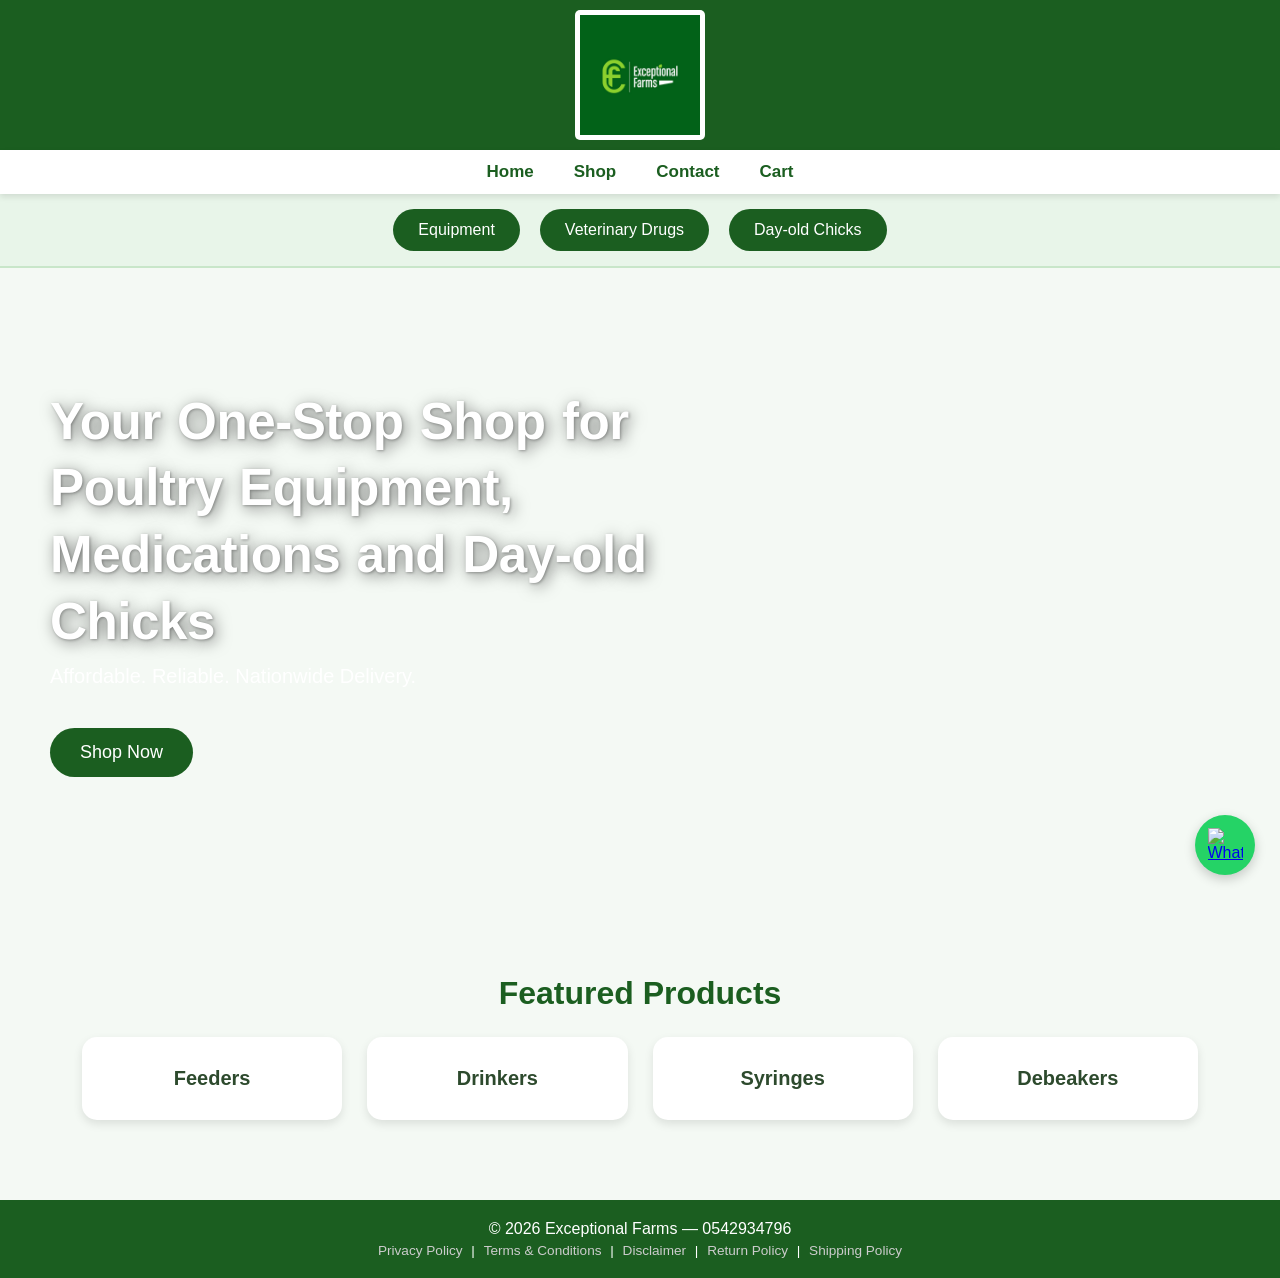
==== index.html @ a6a19049 "Add new products and shipping policy" ====
<!DOCTYPE html>
<html lang="en">
<head>
    <meta charset="UTF-8">
    <meta name="viewport" content="width=device-width, initial-scale=1.0">
    <meta name="description" content="Shop affordable poultry equipment, veterinary drugs, and day-old chicks online. Nationwide delivery. Order now from Exceptional Farms.">
    <meta name="keywords" content="poultry equipment, chicken feeders, drinkers, veterinary drugs, day-old chicks, poultry supplies Ghana">
    <meta name="author" content="Exceptional Farms">
    <meta name="robots" content="index, follow">
    <link rel="canonical" href="https://exceptionalfarms.gh/index.html">
    <meta property="og:title" content="Exceptional Farms - Poultry Equipment &amp; Supplies">
    <meta property="og:description" content="Your one-stop shop for poultry equipment, medications, and day-old chicks. Affordable. Reliable. Nationwide Delivery.">
    <meta property="og:url" content="https://exceptionalfarms.gh/index.html">
    <meta property="og:type" content="website">
    <meta property="og:image" content="https://exceptionalfarms.gh/Assets/logo.jpg">
    <meta name="twitter:card" content="summary_large_image">
    <meta name="twitter:title" content="Exceptional Farms">
    <meta name="twitter:description" content="Premium poultry equipment and supplies">
    <title>Exceptional Farms - Poultry Equipment, Drugs &amp; Chicks | Home</title>
    <link rel="icon" type="image/x-icon" href="Assets/favicon.ico">
    <link rel="apple-touch-icon" href="Assets/logo.jpg">
    <link rel="stylesheet" href="Assets/index.css">
    <link rel="preload" as="image" href="Assets/logo.jpg">
    <script type="application/ld+json">
    {
        "@context": "https://schema.org",
        "@type": "LocalBusiness",
        "name": "Exceptional Farms",
        "image": "https://exceptionalfarms.gh/Assets/logo.jpg",
        "description": "Your one-stop shop for poultry equipment, medications, and day-old chicks.",
        "url": "https://exceptionalfarms.gh",
        "telephone": "+233542934796",
        "priceRange": "GH₵₵",
        "address": {
            "@type": "PostalAddress",
            "addressCountry": "GH"
        },
        "areaServed": "Ghana",
        "knowsAbout": ["Poultry Equipment", "Veterinary Drugs", "Day-old Chicks", "Chicken Feeders", "Chicken Drinkers"]
    }
    </script>
</head>
<body>

<header>
    <img src="Assets/logo.jpg" alt="Exceptional Farms Logo" class="logo">
    <div class="menu-icon" onclick="toggleMenu()" aria-label="Toggle navigation menu">&#9776;</div>
</header>

<nav>
    <a href="index.html">Home</a>
    <a href="products.html">Shop</a>
    <a href="contact.html">Contact</a>
    <a href="cart.html">Cart</a>
</nav>


<div class="category-bar">
    <a href="products.html?category=equipment" class="cat-btn">Equipment</a>
    <a href="products.html?category=drugs" class="cat-btn">Veterinary Drugs</a>
    <a href="products.html?category=chicks" class="cat-btn">Day-old Chicks</a>
</div>


<div class="subcategory-bar">
    <a href="products.html?category=feeders" class="sub-btn">Feeders</a>
    <a href="products.html?category=drinkers" class="sub-btn">Drinkers</a>
    <a href="products.html?category=others" class="sub-btn">Others</a>
</div>

<section class="hero">
    <h1>Your One-Stop Shop for Poultry Equipment, Medications and Day-old Chicks</h1>
    <p>Affordable. Reliable. Nationwide Delivery.</p>
    <a href="products.html" class="btn">Shop Now</a>
</section>

<section class="products">
    <h2>Featured Products</h2>
    <div class="grid">
        <a href="products.html?category=feeders" class="item">Feeders</a>
        <a href="products.html?category=drinkers" class="item">Drinkers</a>
        <a href="products.html?category=others" class="item">Syringes</a>
        <a href="products.html?category=others" class="item">Debeakers</a>
    </div>
</section>

<footer>
    © 2026 Exceptional Farms — 0542934796
    <div class="legal-links">
        <a href="privacy.html">Privacy Policy</a> |
        <a href="terms.html">Terms &amp; Conditions</a> |
        <a href="disclaimer.html">Disclaimer</a> |
        <a href="return.html">Return Policy</a> |
        <a href="shipping.html">Shipping Policy</a>
    </div>
</footer>

<a href="https://wa.me/233544223416" class="whatsapp-float" target="_blank">
    <img src="https://upload.wikimedia.org/wikipedia/commons/6/6b/WhatsApp.svg" alt="WhatsApp">
</a>

<script>
function toggleMenu() {
    document.querySelector("nav").classList.toggle("show");
}


const categoryBar = document.querySelector(".category-bar");
const subcategoryBar = document.querySelector(".subcategory-bar");

if (categoryBar && subcategoryBar) {
    categoryBar.addEventListener("mouseenter", () => {
        subcategoryBar.style.display = "flex";
    });
    
    categoryBar.addEventListener("mouseleave", () => {
        if (!subcategoryBar.matches(":hover")) {
            subcategoryBar.style.display = "none";
        }
    });
    
    subcategoryBar.addEventListener("mouseenter", () => {
        subcategoryBar.style.display = "flex";
    });
    
    subcategoryBar.addEventListener("mouseleave", () => {
        subcategoryBar.style.display = "none";
    });
}
</script>

</body>
</html>
---- Assets/index.css ----
body {
    margin: 0;
    padding: 0;
    font-family: "Poppins", sans-serif;
    background: #f4f9f4;
    color: #2d4a2d;
}

header {
    background: #1b5e20;
    /* fixed height keeps header consistent while logo fills it */
    height: auto;
    min-height: 80px;
    padding: 10px 20px;
    text-align: center;
    color: white;
    font-size: 32px;
    font-weight: bold;
    letter-spacing: 2px;
    text-transform: uppercase;
    box-shadow: 0 3px 8px rgba(0, 0, 0, 0.2);
    animation: fadeInDown 1s ease-in-out;
    display: flex;
    align-items: center;
    justify-content: center;
    gap: 15px;
    flex-wrap: wrap;
    position: relative;
}

header .logo {
    width: auto;
    height: 120px;
    background: white;
    padding: 5px;
    border-radius: 5px;
    object-fit: contain;     /* show entire image so text is visible */
    object-position: center; /* center the logo inside header */
    animation: slideIn 1s ease;
    position: static;
    left: auto;
}

header .menu-icon {
    display: none;
    font-size: 30px;
    cursor: pointer;
    color: white;
    position: absolute;
    right: 20px;
}

nav { /* This is the desktop nav */
    display: flex;
    justify-content: center;
    align-items: center;
    padding: 12px 20px;
    background: white;
    position: sticky;
    top: 0;
    z-index: 100;
    box-shadow: 0 3px 6px rgba(0, 0, 0, 0.1);
}

nav a {
    text-decoration: none;
    font-weight: bold;
    color: #1b5e20;
    font-size: 17px;
    transition: 0.3s;
    margin: 0 20px;
}

nav a:hover {
    color: #66bb6a;
    transform: scale(1.1);
}

.category-bar {
    display: flex;
    justify-content: center;
    gap: 20px;
    background: #e8f5e9;
    padding: 15px;
    border-bottom: 2px solid #c8e6c9;
    animation: fadeIn 1.5s ease;
}

.cat-btn {
    background: #1b5e20;
    color: white;
    padding: 12px 25px;
    border-radius: 30px;
    font-size: 16px;
    text-decoration: none;
    transition: 0.3s;
}

.cat-btn:hover {
    background: #66bb6a;
    transform: translateY(-3px);
}

.subcategory-bar {
    display: none;
    justify-content: center;
    gap: 15px;
    background: #f1fff1;
    padding: 12px;
    border-bottom: 1px solid #c8e6c9;
    animation: fadeIn 0.6s ease;
}

.sub-btn {
    padding: 10px 18px;
    background: #388e3c;
    color: white;
    border-radius: 25px;
    text-decoration: none;
    transition: 0.3s;
}

.sub-btn:hover {
    background: #66bb6a;
    transform: translateY(-3px);
}

.category-bar:hover + .subcategory-bar {
    display: flex;
}

.hero {
    height: 70vh;
    background: url("https://images.unsplash.com/photo-1538170989343-ce003278e1a3?w=1600") center/cover no-repeat;
    display: flex;
    flex-direction: column;
    justify-content: center;
    align-items: flex-start;
    padding-left: 50px;
    color: white;
    animation: fadeIn 1.5s ease;
}

.hero h1 {
    font-size: 3.2rem;
    max-width: 700px;
    line-height: 1.3;
    font-weight: 800;
    letter-spacing: -0.5px;
    text-shadow: 3px 3px 15px rgba(0,0,0,0.5), 1px 1px 3px rgba(0,0,0,0.3);
    animation: slideIn 1s ease;
    margin: 0;
    word-spacing: 0.05em;
}

.hero p {
    font-size: 20px;
    margin-top: 10px;
    animation: slideIn 1.3s ease;
}

.btn {
    margin-top: 20px;
    display: inline-block;
    padding: 14px 30px;
    background: #1b5e20;
    color: white;
    text-decoration: none;
    border-radius: 30px;
    font-size: 18px;
    transition: 0.3s;
    animation: slideIn 1.6s ease;
}

.btn:hover {
    background: #66bb6a;
    transform: translateY(-4px);
}

.products {
    text-align: center;
    padding: 50px 20px;
}

.products h2 {
    font-size: 32px;
    margin-bottom: 25px;
    color: #1b5e20;
}

.grid {
    display: grid;
    grid-template-columns: repeat(4, 1fr);
    gap: 25px;
    width: 90%;
    margin: auto;
}

.item {
    background: white;
    padding: 30px;
    border-radius: 15px;
    font-size: 20px;
    font-weight: bold;
    color: #2d4a2d;
    box-shadow: 0 4px 10px rgba(0,0,0,0.1);
    transition: 0.3s;
    text-decoration: none;
}

.item:hover {
    transform: translateY(-8px);
    box-shadow: 0 8px 20px rgba(0,0,0,0.2);
    background: #e8f5e9;
}

footer {
    background: #1b5e20;
    color: white;
    text-align: center;
    padding: 20px;
    margin-top: 30px;
}

@keyframes fadeIn {
    from { opacity: 0; }
    to { opacity: 1; }
}

@keyframes fadeInDown {
    from { opacity: 0; transform: translateY(-25px); }
    to { opacity: 1; transform: translateY(0); }
}

@keyframes slideIn {
    from { opacity: 0; transform: translateX(-40px); }
    to { opacity: 1; transform: translateX(0); }
}

.menu-icon {
    display: none;
    font-size: 30px;
    color: #1b5e20;
    cursor: pointer;
}

.whatsapp-float {
    position: fixed;
    bottom: 25px;
    right: 25px;
    background: #25D366;
    width: 60px;
    height: 60px;
    border-radius: 50%;
    display: flex;
    justify-content: center;
    align-items: center;
    box-shadow: 0px 4px 12px rgba(0,0,0,0.2);
    animation: popIn 0.8s ease-in-out;
    z-index: 999;
}

.whatsapp-float img {
    width: 35px;
    height: 35px;
}

@keyframes popIn {
    from { transform: scale(0); }
    to { transform: scale(1); }
}

@media (max-width: 900px) {
    .grid {
        grid-template-columns: repeat(2, 1fr);
    }
    .hero h1 {
        font-size: 34px;
    }
    .hero p {
        font-size: 16px;
    }
}

@media (max-width: 768px) {
    header {
        padding: 10px;
        gap: 8px;
        justify-content: space-between;
    }

    header .logo {
        width: auto;
        height: 80px;
    }

    header .menu-icon {
        display: block;
    }

    header h1 {
        font-size: 1.2rem;
        margin: 0;
        letter-spacing: 1px;
        flex: 1;
    }

    nav {
        display: none;
        flex-direction: column;
        position: relative; /* Changed from absolute to flow naturally */
        top: 0;
        right: 0;
        background: white;
        width: 100%;
        box-shadow: 0 5px 15px rgba(0,0,0,0.2);
        z-index: 101;
        padding: 10px 0;
    }

    nav.show {
        display: flex;
    }

    nav a {
        padding: 15px 20px;
        text-align: center;
        border-bottom: 1px solid #eee;
        margin: 0;
    }

    .category-bar {
        gap: 10px;
        padding: 10px;
        flex-wrap: wrap;
    }

    .cat-btn {
        padding: 8px 15px;
        font-size: 13px;
    }

    .sub-btn {
        padding: 6px 12px;
        font-size: 12px;
    }
}

@media (max-width: 576px) {
    header {
        padding: 8px;
        gap: 6px;
    }

    header .logo {
        width: auto;
        height: 70px;
    }

    header h1 {
        font-size: 1rem;
        letter-spacing: 0.5px;
    }

    nav {
        padding: 8px 10px;
    }

    .grid {
        grid-template-columns: repeat(2, 1fr);
        gap: 15px;
        width: 95%;
    }

    .hero {
        height: 50vh;
        padding-left: 15px;
    }

    .hero h1 {
        font-size: 24px;
    }

    .category-bar {
        gap: 8px;
        padding: 8px;
    }

    .cat-btn {
        padding: 6px 12px;
        font-size: 12px;
    }
}

@media (max-width: 480px) {
    header {
        padding: 6px;
        gap: 4px;
    }

    header .logo {
        width: auto;
        height: 85px;
    }

    header h1 {
        font-size: 0.9rem;
        letter-spacing: 0px;
    }

    .category-bar {
        gap: 5px;
        padding: 6px;
        flex-wrap: wrap;
    }

    .cat-btn {
        padding: 5px 10px;
        font-size: 11px;
    }

    .grid {
        grid-template-columns: 1fr;
        gap: 12px;
    }

    .hero h1 {
        font-size: 18px;
    }

    .hero {
        padding-left: 10px;
    }
}


footer .legal-links {
    margin-top: 5px;
    font-size: 0.85rem;
}
footer .legal-links a {
    color: #ccc;
    text-decoration: none;
    margin: 0 5px;
}
footer .legal-links a:hover {
    text-decoration: underline;
}
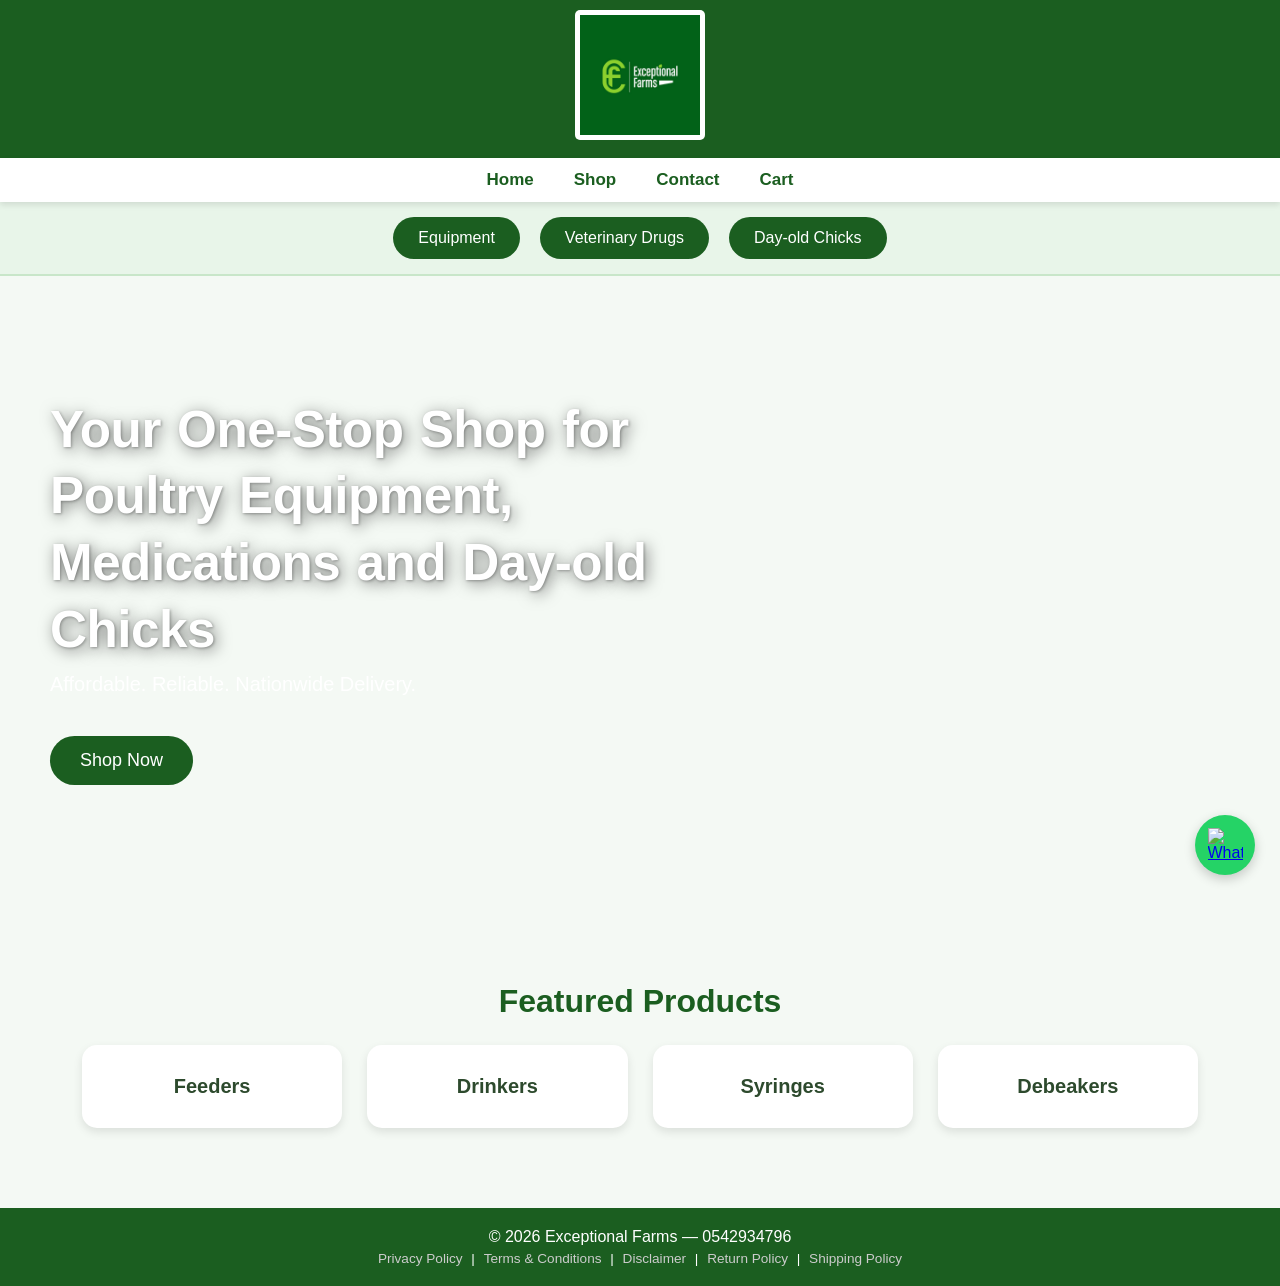
==== commit 66b891cd: "linked the logo to the homepage" ====
--- a/index.html
+++ b/index.html
@@ -7,12 +7,12 @@
     <meta name="keywords" content="poultry equipment, chicken feeders, drinkers, veterinary drugs, day-old chicks, poultry supplies Ghana">
     <meta name="author" content="Exceptional Farms">
     <meta name="robots" content="index, follow">
-    <link rel="canonical" href="https://exceptionalfarms.gh/index.html">
+    <link rel="canonical" href="https://exceptionalfarms.store/index.html">
     <meta property="og:title" content="Exceptional Farms - Poultry Equipment &amp; Supplies">
     <meta property="og:description" content="Your one-stop shop for poultry equipment, medications, and day-old chicks. Affordable. Reliable. Nationwide Delivery.">
-    <meta property="og:url" content="https://exceptionalfarms.gh/index.html">
+    <meta property="og:url" content="https://exceptionalfarms.store/index.html">
     <meta property="og:type" content="website">
-    <meta property="og:image" content="https://exceptionalfarms.gh/Assets/logo.jpg">
+    <meta property="og:image" content="https://exceptionalfarms.store/Assets/logo.jpg">
     <meta name="twitter:card" content="summary_large_image">
     <meta name="twitter:title" content="Exceptional Farms">
     <meta name="twitter:description" content="Premium poultry equipment and supplies">
@@ -26,9 +26,9 @@
         "@context": "https://schema.org",
         "@type": "LocalBusiness",
         "name": "Exceptional Farms",
-        "image": "https://exceptionalfarms.gh/Assets/logo.jpg",
+        "image": "https://exceptionalfarms.store/Assets/logo.jpg",
         "description": "Your one-stop shop for poultry equipment, medications, and day-old chicks.",
-        "url": "https://exceptionalfarms.gh",
+        "url": "https://exceptionalfarms.store",
         "telephone": "+233542934796",
         "priceRange": "GH₵₵",
         "address": {
@@ -43,7 +43,7 @@
 <body>
 
 <header>
-    <img src="Assets/logo.jpg" alt="Exceptional Farms Logo" class="logo">
+    <a href="index.html"><img src="Assets/logo.jpg" alt="Exceptional Farms Logo" class="logo"></a>
     <div class="menu-icon" onclick="toggleMenu()" aria-label="Toggle navigation menu">&#9776;</div>
 </header>
 
--- a/Assets/index.css
+++ b/Assets/index.css
@@ -308,14 +308,15 @@
     nav {
         display: none;
         flex-direction: column;
-        position: relative; /* Changed from absolute to flow naturally */
-        top: 0;
-        right: 0;
-        background: white;
+        position: absolute;
+        top: 100%;
+        left: 0;
+        background: #1b5e20; /* Match header for consistency */
         width: 100%;
         box-shadow: 0 5px 15px rgba(0,0,0,0.2);
         z-index: 101;
         padding: 10px 0;
+        border-top: 1px solid rgba(255,255,255,0.2);
     }
 
     nav.show {
@@ -325,8 +326,9 @@
     nav a {
         padding: 15px 20px;
         text-align: center;
-        border-bottom: 1px solid #eee;
+        border-bottom: 1px solid rgba(255,255,255,0.1);
         margin: 0;
+        color: white; /* Ensure text is visible on dark background */
     }
 
     .category-bar {
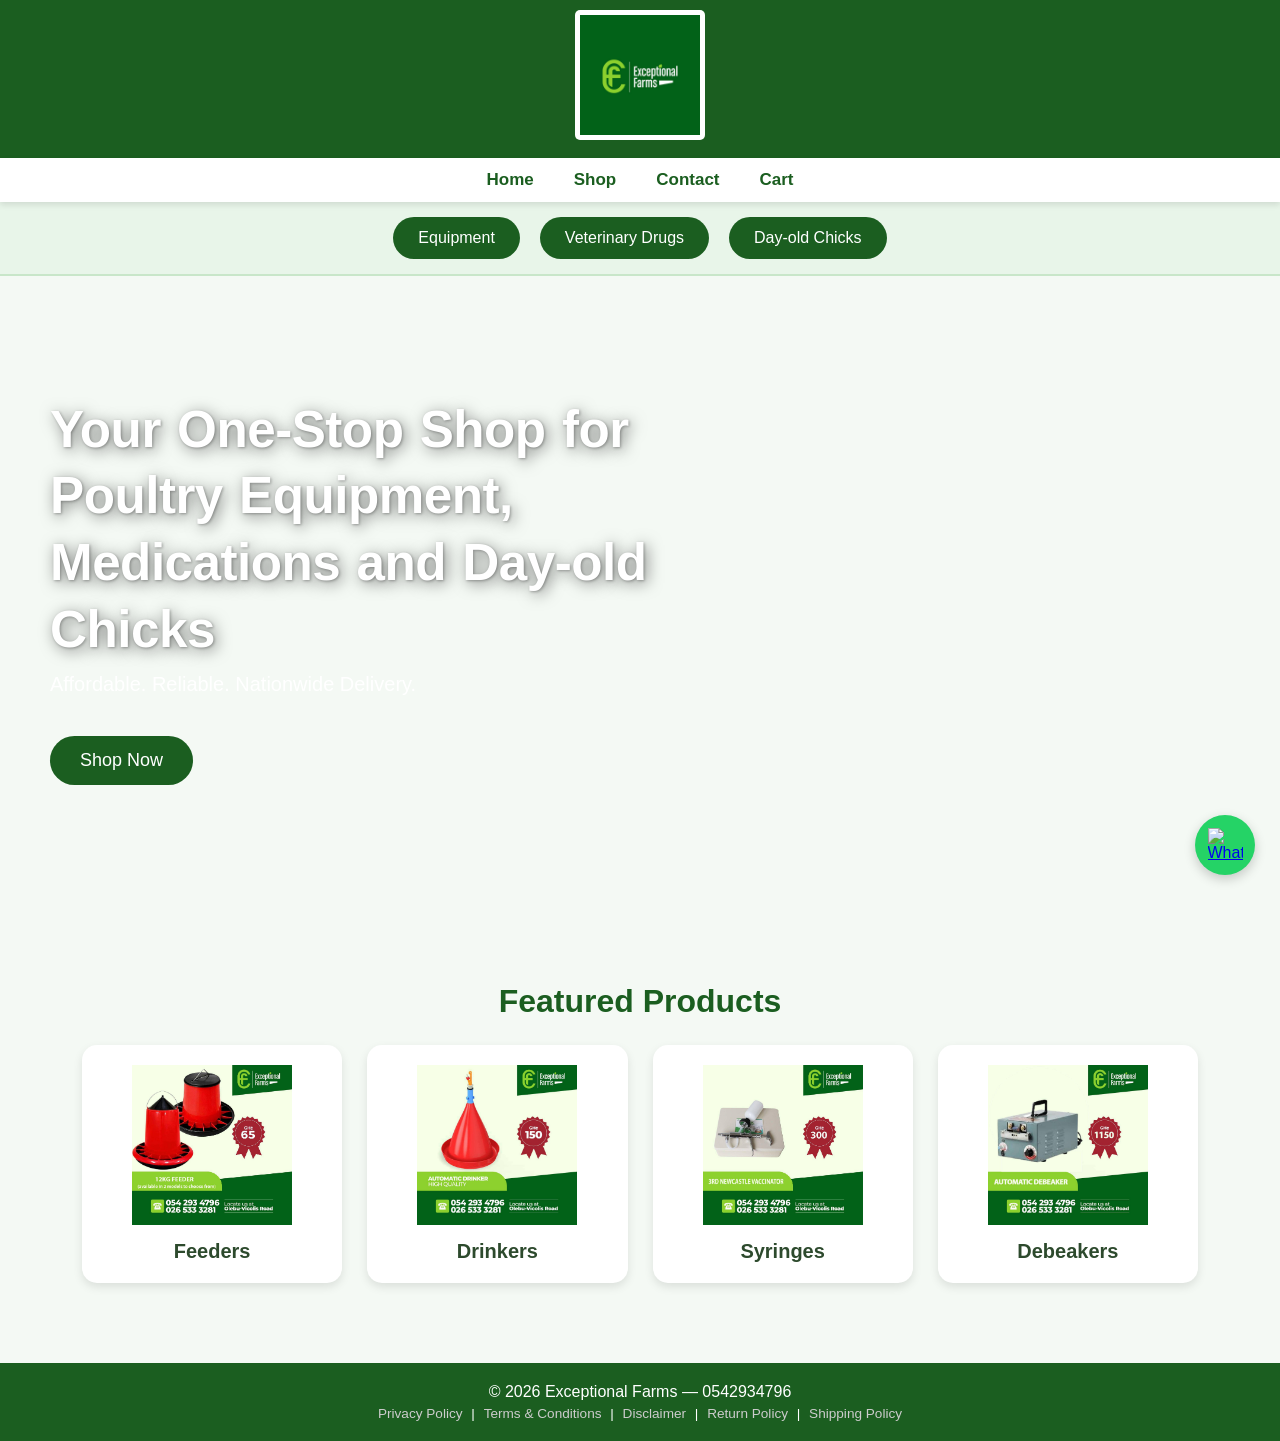
==== commit d3f934a8: "added images to featured product in the homepage" ====
--- a/index.html
+++ b/index.html
@@ -21,6 +21,13 @@
     <link rel="apple-touch-icon" href="Assets/logo.jpg">
     <link rel="stylesheet" href="Assets/index.css">
     <link rel="preload" as="image" href="Assets/logo.jpg">
+    <style>
+        /* Wrapper to fix mobile menu positioning and z-index */
+        .nav-wrapper {
+            position: relative;
+            z-index: 1001;
+        }
+    </style>
     <script type="application/ld+json">
     {
         "@context": "https://schema.org",
@@ -42,17 +49,19 @@
 </head>
 <body>
 
-<header>
-    <a href="index.html"><img src="Assets/logo.jpg" alt="Exceptional Farms Logo" class="logo"></a>
-    <div class="menu-icon" onclick="toggleMenu()" aria-label="Toggle navigation menu">&#9776;</div>
-</header>
+<div class="nav-wrapper">
+    <header>
+        <a href="index.html"><img src="Assets/logo.jpg" alt="Exceptional Farms Logo" class="logo"></a>
+        <div class="menu-icon" onclick="toggleMenu()" aria-label="Toggle navigation menu">&#9776;</div>
+    </header>
 
-<nav>
-    <a href="index.html">Home</a>
-    <a href="products.html">Shop</a>
-    <a href="contact.html">Contact</a>
-    <a href="cart.html">Cart</a>
-</nav>
+    <nav>
+        <a href="index.html">Home</a>
+        <a href="products.html">Shop</a>
+        <a href="contact.html">Contact</a>
+        <a href="cart.html">Cart</a>
+    </nav>
+</div>
 
 
 <div class="category-bar">
@@ -77,10 +86,22 @@
 <section class="products">
     <h2>Featured Products</h2>
     <div class="grid">
-        <a href="products.html?category=feeders" class="item">Feeders</a>
-        <a href="products.html?category=drinkers" class="item">Drinkers</a>
-        <a href="products.html?category=others" class="item">Syringes</a>
-        <a href="products.html?category=others" class="item">Debeakers</a>
+        <a href="product-view.html?id=3" class="item">
+            <img class="item-img" src="Assets/12kg feeder (available in 2 models).jpg" alt="12kg Feeder">
+            <span class="item-text">Feeders</span>
+        </a>
+        <a href="product-view.html?id=14" class="item">
+            <img class="item-img" src="Assets/automatic drinker high quality.jpg" alt="Automatic Drinkers High Quality">
+            <span class="item-text">Drinkers</span>
+        </a>
+        <a href="product-view.html?id=26" class="item">
+            <img class="item-img" src="Assets/3rd newcastle vaccinator.jpg" alt="3rd Newcastle Vaccinator">
+            <span class="item-text">Syringes</span>
+        </a>
+        <a href="product-view.html?id=15" class="item">
+            <img class="item-img" src="Assets/automatic debeaker.jpg" alt="Automatic Debeaker">
+            <span class="item-text">Debeakers</span>
+        </a>
     </div>
 </section>
 
--- a/Assets/index.css
+++ b/Assets/index.css
@@ -198,7 +198,7 @@
 
 .item {
     background: white;
-    padding: 30px;
+    padding: 20px;
     border-radius: 15px;
     font-size: 20px;
     font-weight: bold;
@@ -206,12 +206,23 @@
     box-shadow: 0 4px 10px rgba(0,0,0,0.1);
     transition: 0.3s;
     text-decoration: none;
+    display: flex;
+    flex-direction: column;
+    align-items: center;
 }
 
 .item:hover {
     transform: translateY(-8px);
     box-shadow: 0 8px 20px rgba(0,0,0,0.2);
     background: #e8f5e9;
+}
+
+.item-img {
+    width: 100%;
+    height: 160px;
+    object-fit: contain;
+    border-radius: 10px;
+    margin-bottom: 15px;
 }
 
 footer {
@@ -374,6 +385,16 @@
         width: 95%;
     }
 
+    .item {
+        padding: 10px;
+        font-size: 16px;
+    }
+
+    .item-img {
+        height: 120px;
+        margin-bottom: 10px;
+    }
+
     .hero {
         height: 50vh;
         padding-left: 15px;
@@ -402,7 +423,7 @@
 
     header .logo {
         width: auto;
-        height: 85px;
+        height: 65px;
     }
 
     header h1 {
@@ -426,6 +447,10 @@
         gap: 12px;
     }
 
+    .item-img {
+        height: 140px;
+    }
+
     .hero h1 {
         font-size: 18px;
     }
